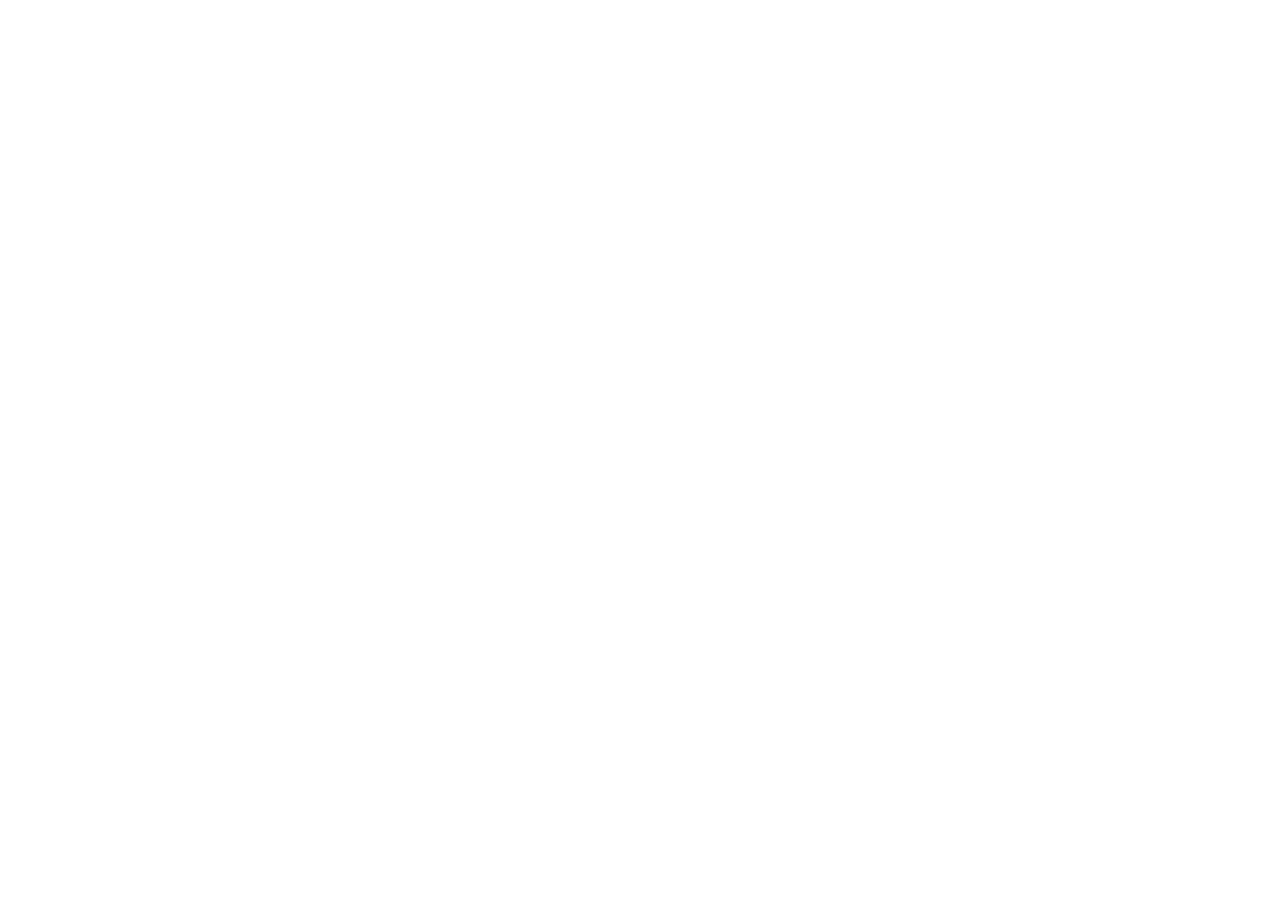
==== minisoundboard/index.html @ 5915f168 "started new project" ====
<!DOCTYPE html>
<html lang="en">
<head>
    <meta charset="UTF-8">
    <meta http-equiv="X-UA-Compatible" content="IE=edge">
    <meta name="viewport" content="width=device-width, initial-scale=1.0">
    <title>Document</title>
</head>
<body>
    
</body>
</html>
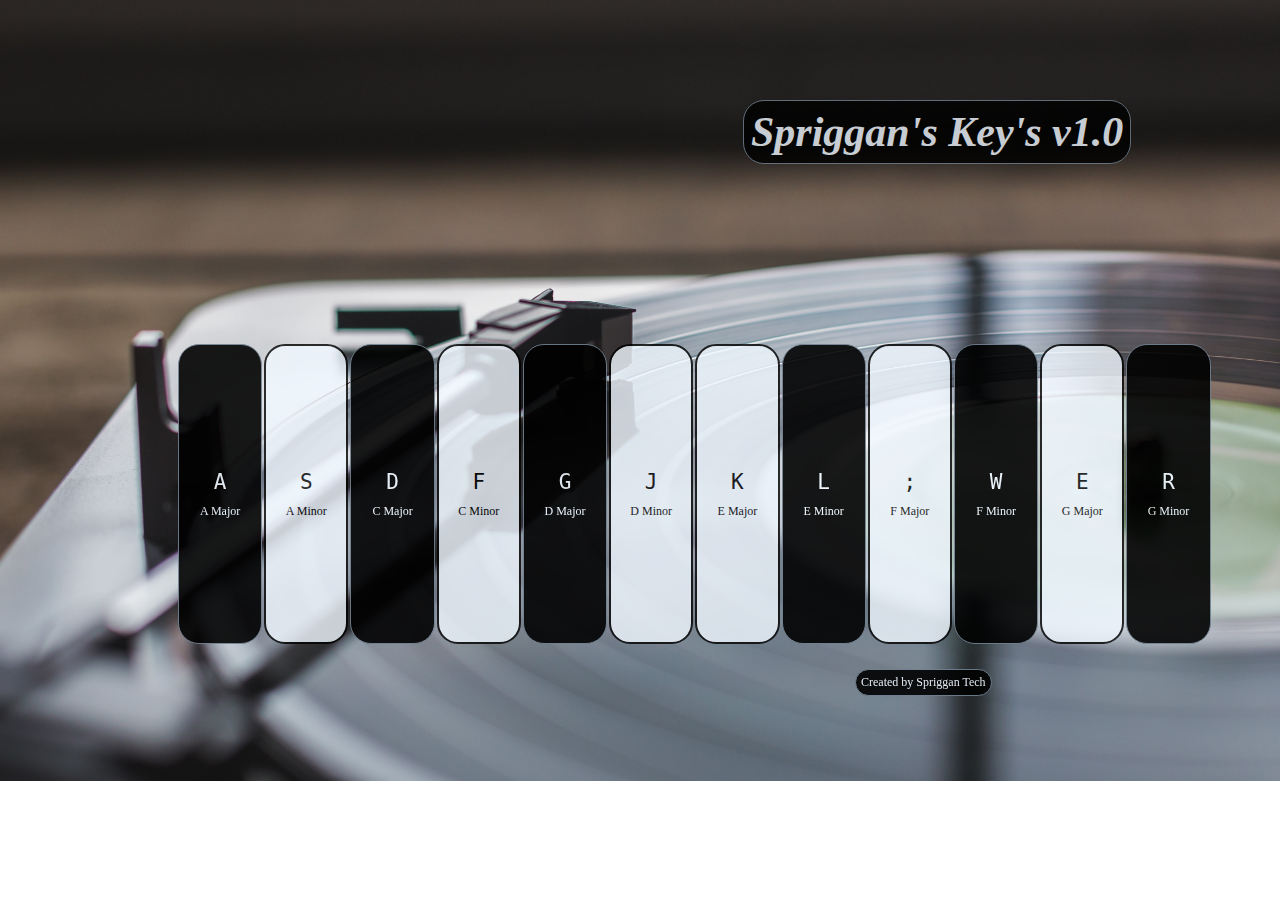
==== commit 98a11748: "added css and html for the keys and page." ====
--- a/minisoundboard/index.html
+++ b/minisoundboard/index.html
@@ -5,8 +5,61 @@
     <meta http-equiv="X-UA-Compatible" content="IE=edge">
     <meta name="viewport" content="width=device-width, initial-scale=1.0">
     <title>Document</title>
+    <link rel="stylesheet" href="style.css">
+    <script src="script.js" defer></script>
 </head>
 <body>
-    
+    <h1>Spriggan's Key's v1.0</h1>
+    <div class="keys">
+        <div class="key">
+            <kbd class="k">A</kbd>
+            <span class="sound">A Major</span>
+        </div>
+        <div class="key" id="s">
+            <kbd class="k">S</kbd>
+            <span class="sound">A Minor</span>
+        </div>
+        <div class="key">
+            <kbd class="k">D</kbd>
+            <span class="sound">C Major</span>
+        </div>
+        <div class="key" id="f">
+            <kbd class="k">F</kbd>
+            <span class="sound">C Minor</span>
+        </div>
+        <div class="key">
+            <kbd class="k">G</kbd>
+            <span class="sound">D Major</span>
+        </div>
+        <div class="key" id="j">
+            <kbd class="k">J</kbd>
+            <span class="sound">D Minor</span>
+        </div>
+        <div class="key" id="k">
+            <kbd class="k">K</kbd>
+            <span class="sound">E Major</span>
+        </div>
+        <div class="key">
+            <kbd class="k">L</kbd>
+            <span class="sound">E Minor</span>
+        </div>
+        <div class="key" id="fm">
+            <kbd class="k">;</kbd>
+            <span class="sound">F Major</span>
+        </div>
+        <div class="key">
+            <kbd class="k">W</kbd>
+            <span class="sound">F Minor</span>
+        </div>
+        <div class="key" id="e">
+            <kbd class="k">E</kbd>
+            <span class="sound">G Major</span>
+        </div>
+        <div class="key">
+            <kbd class="k">R</kbd>
+            <span class="sound">G Minor</span>
+        </div>
+    </div>
+    <p>Created by <a href="" class="sprig">Spriggan Tech</a></p>
 </body>
 </html>--- a/minisoundboard/style.css
+++ b/minisoundboard/style.css
@@ -0,0 +1,66 @@
+body {
+    background-image: url('Images/img2.jpg');
+    background-repeat: no-repeat;
+    background-size: 100%;
+    background-position: center;
+    opacity: 90%;
+}
+#j,#k,#fm,#f,#s,#e {
+    background-color: aliceblue;
+    color: black;
+    border: 2px solid black;
+    opacity: 90%;
+}
+.keys  {
+    display: grid;
+    grid-template-columns: 8.33% 8.33% 8.33% 8.33% 8.33% 8.33% 8.33% 8.33% 8.33% 8.33% 8.33% 8.33% 8.33%;
+    height: 300px;
+    width: 80%;
+    gap: 2px;
+    margin: 180px 0 0 170px;
+}
+.key {
+    display: grid;
+    align-content: center;
+    justify-content: center;
+    border: 1px solid slategray;
+    background-color: black;
+    color: aliceblue;
+    border-radius: 21px;
+}
+.k {
+    margin-bottom: 10px;
+    text-align: center;
+    font-size: 21px;  
+}
+.sound {
+    font-size: 12px;
+}
+h1 { 
+    margin-top: 100px;
+    margin-left: 735px;
+    font-size: 42px;
+    font-style: italic;
+    color: aliceblue;
+    background-color: black;
+    max-width: fit-content;
+    border: 1px solid slategray ;
+    border-radius: 21px;
+    padding: 7px;
+    opacity: 90%;
+}
+p {
+    margin-top: 25px;
+    max-width: fit-content;
+    margin-left: 847px;
+    border: 1px solid slategray;
+    background-color: black;
+    color: aliceblue;
+    border-radius: 21px;
+    padding: 5px;
+    font-size: 12px;
+}
+.sprig {
+    text-decoration: none;
+    color: aliceblue;
+}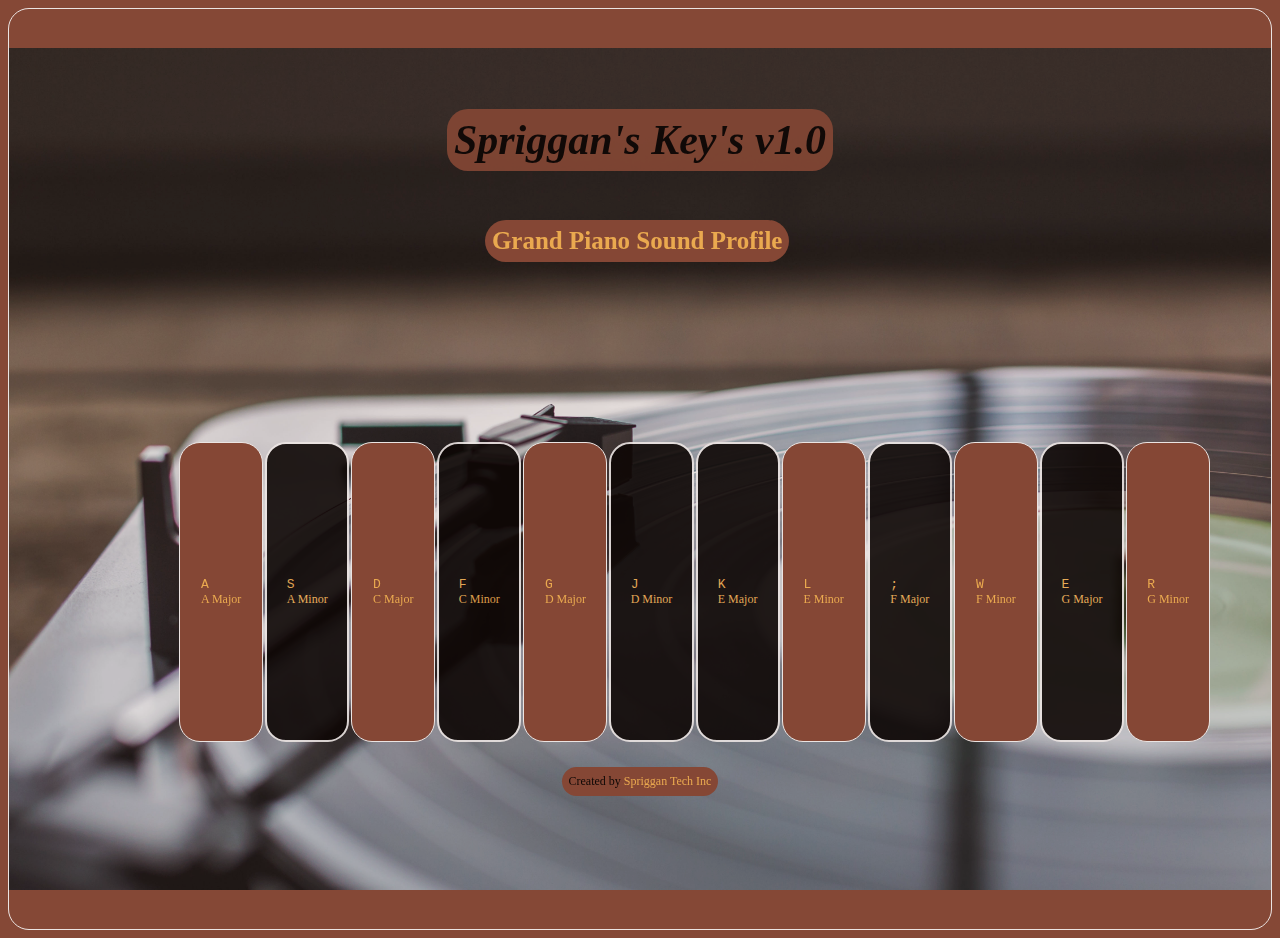
==== commit 173de6a7: "yes" ====
--- a/minisoundboard/index.html
+++ b/minisoundboard/index.html
@@ -9,57 +9,85 @@
     <script src="script.js" defer></script>
 </head>
 <body>
-    <h1>Spriggan's Key's v1.0</h1>
-    <div class="keys">
-        <div class="key">
-            <kbd class="k">A</kbd>
-            <span class="sound">A Major</span>
+    <div class="bg">
+        <div class="h1">
+            <h1>Spriggan's Key's v1.0</h1>
+            <h2>Grand Piano Sound Profile</h2>
         </div>
-        <div class="key" id="s">
-            <kbd class="k">S</kbd>
-            <span class="sound">A Minor</span>
+        <div class="keys">
+            <div data-key="65" class="key">
+                <kbd class="k">A</kbd>
+                <span class="sound">A Major</span>
+            </div>
+            <div data-key="83" class="key" id="s">
+                <kbd class="k">S</kbd>
+                <span class="sound">A Minor</span>
+            </div>
+            <div data-key="68"class="key">
+                <kbd class="k">D</kbd>
+                <span class="sound">C Major</span>
+            </div>
+            <div data-key="70" class="key" id="f">
+                <kbd class="k">F</kbd>
+                <span class="sound">C Minor</span>
+            </div>
+            <div data-key="71" class="key">
+                <kbd class="k">G</kbd>
+                <span class="sound">D Major</span>
+            </div>
+            <div data-key="74" class="key" id="j">
+                <kbd class="k">J</kbd>
+                <span class="sound">D Minor</span>
+            </div>
+            <div data-key="75" class="key" id="k">
+                <kbd class="k">K</kbd>
+                <span class="sound">E Major</span>
+            </div>
+            <div data-key="76" class="key">
+                <kbd class="k">L</kbd>
+                <span class="sound">E Minor</span>
+            </div>
+            <div data-key="186" class="key" id="fm">
+                <kbd class="k">;</kbd>
+                <span class="sound">F Major</span>
+            </div>
+            <div data-key="87" class="key">
+                <kbd class="k">W</kbd>
+                <span class="sound">F Minor</span>
+            </div>
+            <div data-key="69" class="key" id="e">
+                <kbd class="k">E</kbd>
+                <span class="sound">G Major</span>
+            </div>
+            <div data-key="82" class="key">
+                <kbd class="k">R</kbd>
+                <span class="sound">G Minor</span>
+            </div>
         </div>
-        <div class="key">
-            <kbd class="k">D</kbd>
-            <span class="sound">C Major</span>
-        </div>
-        <div class="key" id="f">
-            <kbd class="k">F</kbd>
-            <span class="sound">C Minor</span>
-        </div>
-        <div class="key">
-            <kbd class="k">G</kbd>
-            <span class="sound">D Major</span>
-        </div>
-        <div class="key" id="j">
-            <kbd class="k">J</kbd>
-            <span class="sound">D Minor</span>
-        </div>
-        <div class="key" id="k">
-            <kbd class="k">K</kbd>
-            <span class="sound">E Major</span>
-        </div>
-        <div class="key">
-            <kbd class="k">L</kbd>
-            <span class="sound">E Minor</span>
-        </div>
-        <div class="key" id="fm">
-            <kbd class="k">;</kbd>
-            <span class="sound">F Major</span>
-        </div>
-        <div class="key">
-            <kbd class="k">W</kbd>
-            <span class="sound">F Minor</span>
-        </div>
-        <div class="key" id="e">
-            <kbd class="k">E</kbd>
-            <span class="sound">G Major</span>
-        </div>
-        <div class="key">
-            <kbd class="k">R</kbd>
-            <span class="sound">G Minor</span>
+        <div class="p">
+            <p>Created by <a href="" class="sprig">Spriggan Tech Inc</a></p>
         </div>
     </div>
-    <p>Created by <a href="" class="sprig">Spriggan Tech</a></p>
+
+    <audio data-key="65" src="soundfiles/amaj.wav"></audio>
+    <audio data-key="83" src="soundfiles/amin.wav"></audio>
+    <audio data-key="68" src="soundfiles/cmaj.wav"></audio>
+    <audio data-key="70" src="soundfiles/cmin.wav"></audio>
+    <audio data-key="71" src="soundfiles/dmaj.wav"></audio>
+    <audio data-key="74" src="soundfiles/dmin.wav"></audio>
+    <audio data-key="75" src="soundfiles/emaj.wav"></audio>
+    <audio data-key="76" src="soundfiles/emin.wav"></audio>
+    <audio data-key="186" src="soundfiles/fmaj.wav"></audio>
+    <audio data-key="87" src="soundfiles/fmin.wav"></audio>
+    <audio data-key="69" src="soundfiles/gmaj.wav"></audio>
+    <audio data-key="82" src="soundfiles/gmin.wav"></audio>
+
+    <script>
+        window.addEventListener('keydown', function (e){
+    const audio = document.querySelector(`audio[data-key="${e.keycode}"]`);
+    if(!audio) return;//stop the function from running.
+    audio.play();
+});
+    </script>
 </body>
 </html>--- a/minisoundboard/style.css
+++ b/minisoundboard/style.css
@@ -1,14 +1,20 @@
 body {
+   background-color: #854836;
+}
+.bg {
+    border: 1px solid #f7f7f7;
     background-image: url('Images/img2.jpg');
     background-repeat: no-repeat;
     background-size: 100%;
-    background-position: center;
+    background-position: left;
     opacity: 90%;
+    border-radius: 21px;
+    height: 57.5rem;
 }
 #j,#k,#fm,#f,#s,#e {
-    background-color: aliceblue;
-    color: black;
-    border: 2px solid black;
+    background-color: #000000;
+    color: #F5B553;
+    border: 2px solid #f7f7f7;
     opacity: 90%;
 }
 .keys  {
@@ -23,44 +29,66 @@
     display: grid;
     align-content: center;
     justify-content: center;
-    border: 1px solid slategray;
-    background-color: black;
-    color: aliceblue;
-    border-radius: 21px;
+    transition:all 0.07s;
+    border: 1px solid #f7f7f7;
+    background-color: #854836;
+    color: #F5B553;
+    border-radius: 21px;  
 }
+.playing (
+    transform:scale(1.1);
+    border-color:#ffc600;
+)
 .k {
-    margin-bottom: 10px;
+    margin-bottom: 45px;
     text-align: center;
-    font-size: 21px;  
+    font-size: 25px;  
+    color: #f7f7f7;
 }
 .sound {
     font-size: 12px;
 }
+.h1 {
+    display: grid;
+    align-content: center;
+    justify-content: center;
+}
 h1 { 
     margin-top: 100px;
-    margin-left: 735px;
     font-size: 42px;
     font-style: italic;
-    color: aliceblue;
-    background-color: black;
-    max-width: fit-content;
-    border: 1px solid slategray ;
+    color: #000000;
+    background-color: #854836;
+    max-width: max-content;
     border-radius: 21px;
     padding: 7px;
     opacity: 90%;
 }
+h2 {
+    max-width: max-content;
+    font-size: 25px;
+    background-color: #854836;
+    color: #F5B553;
+    border-radius: 21px;
+    padding: 7px;
+    margin-left: 38px;
+    margin-bottom: 0;
+}
+.p {
+    display: grid;
+    align-content: center;
+    justify-content: center;
+}
 p {
     margin-top: 25px;
-    max-width: fit-content;
-    margin-left: 847px;
-    border: 1px solid slategray;
-    background-color: black;
-    color: aliceblue;
+    max-width: fit-content; 
+    background-color: #854836;
+    color: #000000;
     border-radius: 21px;
-    padding: 5px;
+    padding: 7px;
     font-size: 12px;
 }
 .sprig {
     text-decoration: none;
-    color: aliceblue;
+    color: #F5B553;
 }